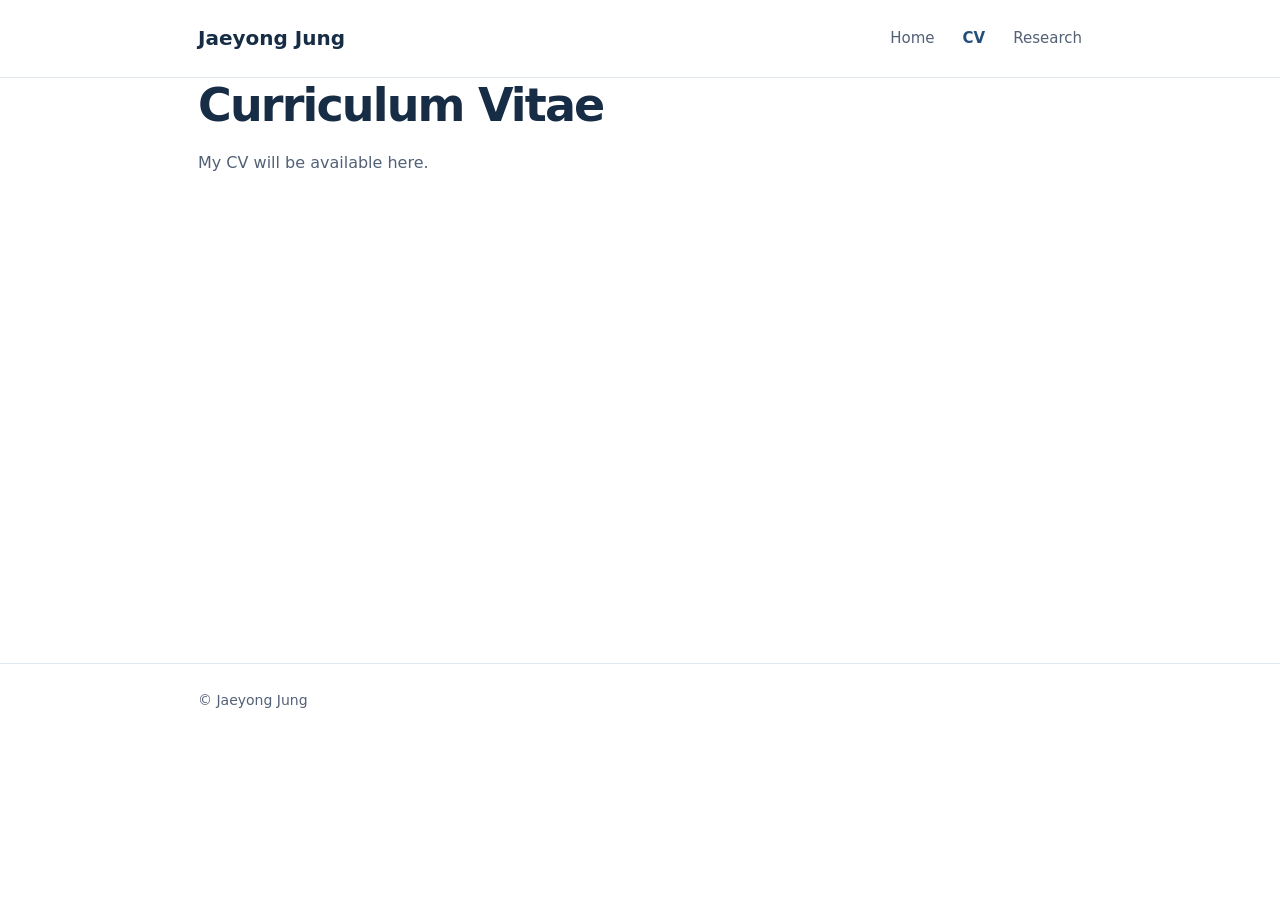
==== cv.html @ 28339cd1 "Add files via upload" ====
<!DOCTYPE html>
<html lang="en">
<head><meta charset="UTF-8"><meta name="viewport" content="width=device-width, initial-scale=1"><meta name="description" content="Curriculum vitae of Jaeyong Jung"><title>Jaeyong Jung | CV</title><link rel="stylesheet" href="style.css"></head>
<body>
  <header class="site-header"><div class="wrap header-inner"><a class="brand" href="index.html">Jaeyong Jung</a><nav aria-label="Main navigation"><a href="index.html">Home</a><a href="cv.html" aria-current="page">CV</a><a href="research.html">Research</a></nav></div></header>
  <main class="wrap"><h1>Curriculum Vitae</h1><p class="muted">My CV will be available here.</p>
    <!-- When your PDF is ready, save it as assets/Jaeyong_Jung_CV.pdf and replace the paragraph above with:
    <p><a class="button" href="assets/Jaeyong_Jung_CV.pdf" target="_blank" rel="noopener">View / Download CV (PDF)</a></p>
    -->
  </main>
  <footer><div class="wrap">© Jaeyong Jung</div></footer>
</body></html>
---- style.css ----
:root{--ink:#172c45;--muted:#526176;--accent:#234f79;--line:#e1e7ee;--bg:#fff;--soft:#f6f8fb}*{box-sizing:border-box}html{scroll-behavior:smooth}body{margin:0;background:var(--bg);color:var(--ink);font:16px/1.75 system-ui,-apple-system,'Segoe UI',sans-serif}a{color:var(--accent)}.wrap{max-width:940px;margin:auto;padding:0 28px}.site-header{border-bottom:1px solid var(--line)}.header-inner{display:flex;align-items:center;justify-content:space-between;gap:24px;padding-top:21px;padding-bottom:21px}.brand{font-weight:700;font-size:20px;text-decoration:none;color:var(--ink)}nav{display:flex;gap:28px}nav a{text-decoration:none;color:var(--muted);font-size:15px}nav a[aria-current=page],nav a:hover{color:var(--accent);font-weight:650}main{padding-top:65px;padding-bottom:95px;min-height:65vh}h1{font-size:clamp(32px,5vw,46px);letter-spacing:-.04em;line-height:1.2;margin:0 0 13px}h2{font-size:24px;letter-spacing:-.02em;margin:0 0 16px}h3{font-size:18px;margin:0 0 7px}.subtitle{font-size:18px;color:var(--muted);margin:0}.interests{color:var(--accent);margin-top:16px}.intro{max-width:740px}.section{border-top:1px solid var(--line);margin-top:48px;padding-top:30px}.muted{color:var(--muted)}.entry{padding:19px 0;border-bottom:1px solid var(--line)}.entry:first-of-type{padding-top:0}.entry p{margin:5px 0}.button{display:inline-block;border:1px solid var(--accent);border-radius:5px;padding:9px 17px;text-decoration:none;font-weight:600}.button:hover{background:var(--soft)}.notice{background:var(--soft);padding:19px 22px;border-radius:7px;color:var(--muted)}footer{border-top:1px solid var(--line);color:var(--muted);font-size:14px;padding:24px 0}@media(max-width:580px){.header-inner{align-items:flex-start;flex-direction:column;gap:10px}nav{gap:22px}main{padding-top:42px}.wrap{padding:0 20px}}
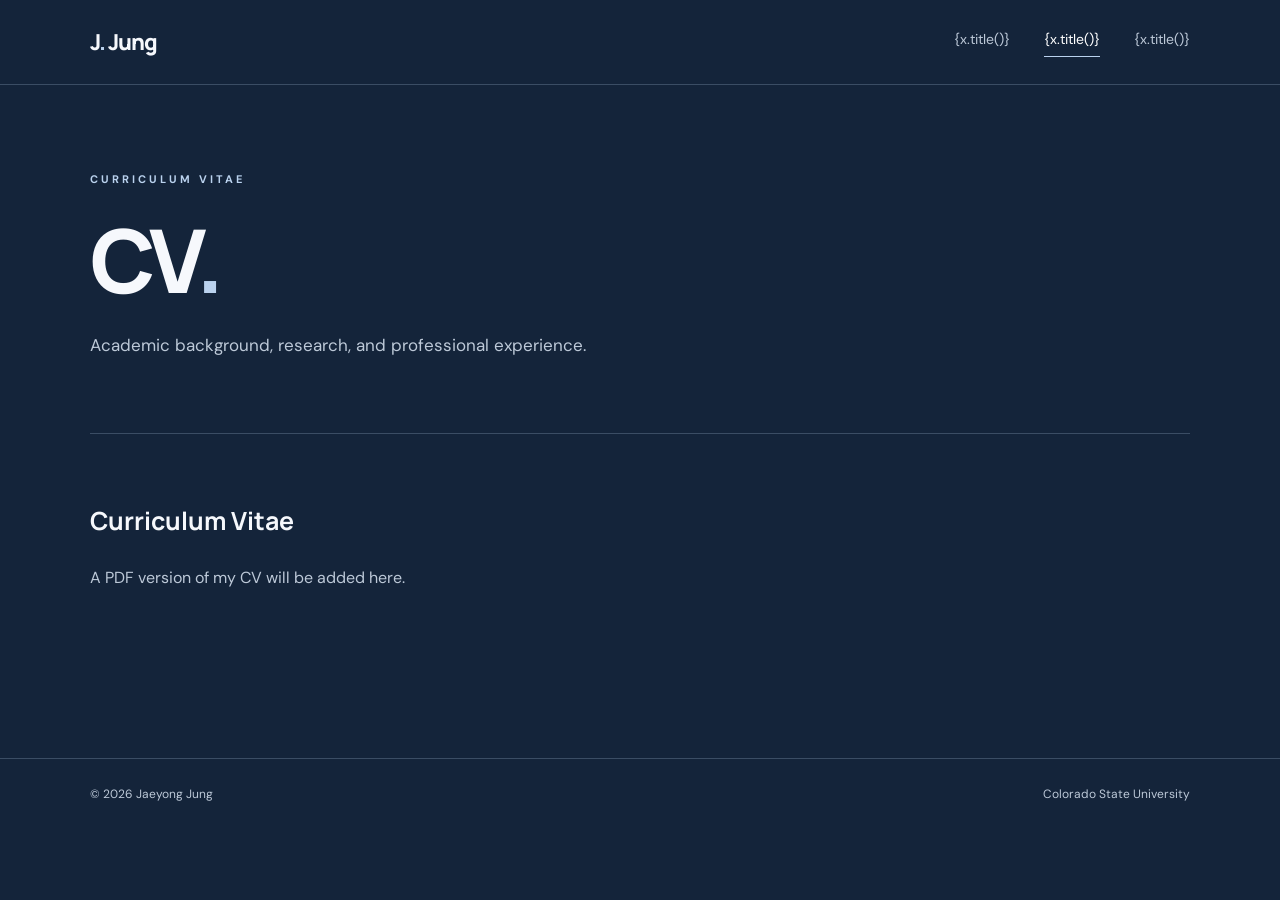
==== commit 52b54ae1: "Add files via upload" ====
--- a/cv.html
+++ b/cv.html
@@ -1,12 +1 @@
-<!DOCTYPE html>
-<html lang="en">
-<head><meta charset="UTF-8"><meta name="viewport" content="width=device-width, initial-scale=1"><meta name="description" content="Curriculum vitae of Jaeyong Jung"><title>Jaeyong Jung | CV</title><link rel="stylesheet" href="style.css"></head>
-<body>
-  <header class="site-header"><div class="wrap header-inner"><a class="brand" href="index.html">Jaeyong Jung</a><nav aria-label="Main navigation"><a href="index.html">Home</a><a href="cv.html" aria-current="page">CV</a><a href="research.html">Research</a></nav></div></header>
-  <main class="wrap"><h1>Curriculum Vitae</h1><p class="muted">My CV will be available here.</p>
-    <!-- When your PDF is ready, save it as assets/Jaeyong_Jung_CV.pdf and replace the paragraph above with:
-    <p><a class="button" href="assets/Jaeyong_Jung_CV.pdf" target="_blank" rel="noopener">View / Download CV (PDF)</a></p>
-    -->
-  </main>
-  <footer><div class="wrap">© Jaeyong Jung</div></footer>
-</body></html>
+<!doctype html><html lang="en"><head><meta charset="utf-8"><meta name="viewport" content="width=device-width,initial-scale=1"><meta name="description" content="Academic website of Jaeyong Jung, Ph.D. student at Colorado State University."><title>CV | Jaeyong Jung</title><link rel="stylesheet" href="style.css"></head><body><header class="top"><div class="container nav"><a class="logo" href="index.html">J<span>.</span> Jung</a><nav aria-label="Main navigation"><a href="index.html" >{x.title()}</a><a href="cv.html" aria-current="page">{x.title()}</a><a href="research.html" >{x.title()}</a></nav></div></header><main class="container"><section class="page-heading"><p class="eyebrow">CURRICULUM VITAE</p><h1>CV<span class="period">.</span></h1><p class="lede">Academic background, research, and professional experience.</p></section><section class="panel"><h2>Curriculum Vitae</h2><p class="muted">A PDF version of my CV will be added here.</p><!-- Place CV PDF in assets/Jaeyong_Jung_CV.pdf, then add a link here. --></section></main><footer><div class="container foot"><span>© 2026 Jaeyong Jung</span><span>Colorado State University</span></div></footer></body></html>
--- a/style.css
+++ b/style.css
@@ -1 +1,2 @@
-:root{--ink:#172c45;--muted:#526176;--accent:#234f79;--line:#e1e7ee;--bg:#fff;--soft:#f6f8fb}*{box-sizing:border-box}html{scroll-behavior:smooth}body{margin:0;background:var(--bg);color:var(--ink);font:16px/1.75 system-ui,-apple-system,'Segoe UI',sans-serif}a{color:var(--accent)}.wrap{max-width:940px;margin:auto;padding:0 28px}.site-header{border-bottom:1px solid var(--line)}.header-inner{display:flex;align-items:center;justify-content:space-between;gap:24px;padding-top:21px;padding-bottom:21px}.brand{font-weight:700;font-size:20px;text-decoration:none;color:var(--ink)}nav{display:flex;gap:28px}nav a{text-decoration:none;color:var(--muted);font-size:15px}nav a[aria-current=page],nav a:hover{color:var(--accent);font-weight:650}main{padding-top:65px;padding-bottom:95px;min-height:65vh}h1{font-size:clamp(32px,5vw,46px);letter-spacing:-.04em;line-height:1.2;margin:0 0 13px}h2{font-size:24px;letter-spacing:-.02em;margin:0 0 16px}h3{font-size:18px;margin:0 0 7px}.subtitle{font-size:18px;color:var(--muted);margin:0}.interests{color:var(--accent);margin-top:16px}.intro{max-width:740px}.section{border-top:1px solid var(--line);margin-top:48px;padding-top:30px}.muted{color:var(--muted)}.entry{padding:19px 0;border-bottom:1px solid var(--line)}.entry:first-of-type{padding-top:0}.entry p{margin:5px 0}.button{display:inline-block;border:1px solid var(--accent);border-radius:5px;padding:9px 17px;text-decoration:none;font-weight:600}.button:hover{background:var(--soft)}.notice{background:var(--soft);padding:19px 22px;border-radius:7px;color:var(--muted)}footer{border-top:1px solid var(--line);color:var(--muted);font-size:14px;padding:24px 0}@media(max-width:580px){.header-inner{align-items:flex-start;flex-direction:column;gap:10px}nav{gap:22px}main{padding-top:42px}.wrap{padding:0 20px}}
+@import url('https://fonts.googleapis.com/css2?family=DM+Sans:wght@400;500;600;700&family=Manrope:wght@400;500;600;700;800&display=swap');
+:root{--bg:#14243a;--bg2:#1b304a;--text:#f6f8fc;--muted:#bdc9d8;--accent:#bad2ee;--line:#3b4d64}*{box-sizing:border-box}html{scroll-behavior:smooth}body{margin:0;background:var(--bg);color:var(--text);font-family:'DM Sans',Arial,sans-serif;line-height:1.75}a{color:inherit;text-decoration:none}.container{width:min(1100px,calc(100% - 64px));margin:auto}.top{border-bottom:1px solid var(--line)}.nav{height:84px;display:flex;justify-content:space-between;align-items:center}.logo{font-family:Manrope,sans-serif;font-size:22px;font-weight:800;letter-spacing:-1px}.logo span,.period{color:var(--accent)}nav{display:flex;gap:34px}nav a{font-size:14px;color:var(--muted);transition:.2s}nav a:hover,nav a[aria-current]{color:white}nav a[aria-current]{border-bottom:1px solid var(--accent);padding-bottom:5px}.hero{display:grid;grid-template-columns:1.1fr .9fr;align-items:center;gap:85px;padding:85px 0 105px;min-height:640px}.eyebrow{font-size:11px;font-weight:700;letter-spacing:3px;color:var(--accent);margin:0 0 25px}.hero h1,.page-heading h1{font-family:Manrope,Arial,sans-serif;font-size:clamp(60px,7vw,106px);line-height:1.04;letter-spacing:-5px;margin:0 0 25px;font-weight:800}.hero h1 em{font-style:normal;color:var(--accent)}.role{font-size:16px;color:white;font-weight:600}.hero-text{font-size:15px;color:var(--muted);max-width:450px;margin-top:24px}.hero-text span{color:var(--accent);padding:0 3px}.hero-links{display:flex;align-items:center;gap:30px;margin-top:34px}.button{display:inline-block;background:var(--accent);color:#15243a;padding:12px 20px;font-size:13px;font-weight:700;border-radius:3px}.button span{margin-left:10px}.text-link{font-size:13px;font-weight:600;color:var(--accent)}.portrait-frame{height:480px;position:relative;background:var(--bg2);border:1px solid var(--line);padding:12px;box-shadow:22px 22px 0 #1b304a}.portrait-frame img{display:block;width:100%;height:100%;object-fit:cover;object-position:52% 20%;filter:saturate(.86)}.photo-label{position:absolute;bottom:12px;left:12px;right:12px;background:linear-gradient(transparent,rgba(12,24,38,.8));padding:30px 12px 8px;font-size:10px;letter-spacing:2px}.about-grid,.contact-section{border-top:1px solid var(--line);display:grid;grid-template-columns:1fr 1.65fr;gap:55px;padding:68px 0}.about-grid h2,.contact-section h2{font-family:Manrope,sans-serif;font-size:34px;letter-spacing:-1px;margin:0}.about-copy p{font-size:16px;color:var(--muted);margin:0 0 20px}.about-copy strong{color:white;font-weight:600}.contact-section{padding-bottom:95px}.contact-section>p{color:white}.muted{color:var(--muted)}footer{border-top:1px solid var(--line)}.foot{display:flex;justify-content:space-between;padding:25px 0;font-size:12px;color:var(--muted)}.page-heading{padding:85px 0 55px}.page-heading h1{font-size:clamp(55px,7vw,88px)}.lede{color:var(--muted);font-size:17px;max-width:600px}.panel{border-top:1px solid var(--line);padding:45px 0 150px}.panel h2,.block-head h2{font-size:25px;font-family:Manrope,sans-serif}.research-block{border-top:1px solid var(--line);padding:38px 0 55px}.block-head{display:flex;align-items:center;gap:25px}.block-head span{font-size:12px;color:var(--accent)}.block-head h2{margin:0 0 12px}.research-card{padding:25px 28px;margin:15px 0;background:var(--bg2);border:1px solid var(--line);max-width:790px}.tag{color:var(--accent);font-size:10px;letter-spacing:2px;font-weight:700}.research-card h3{font-family:Manrope,sans-serif;margin:8px 0;font-size:19px}.research-card p{margin:0;color:var(--muted);font-size:14px}@media(max-width:760px){.container{width:min(100% - 36px,600px)}.nav{height:70px}.logo{font-size:18px}nav{gap:18px}.hero{grid-template-columns:1fr;gap:45px;padding:55px 0 70px}.hero h1{font-size:72px}.portrait-frame{max-width:430px;height:400px;box-shadow:12px 12px 0 #1b304a}.about-grid,.contact-section{grid-template-columns:1fr;gap:12px;padding:45px 0}.page-heading{padding:55px 0 35px}.foot{gap:20px;flex-wrap:wrap}}
